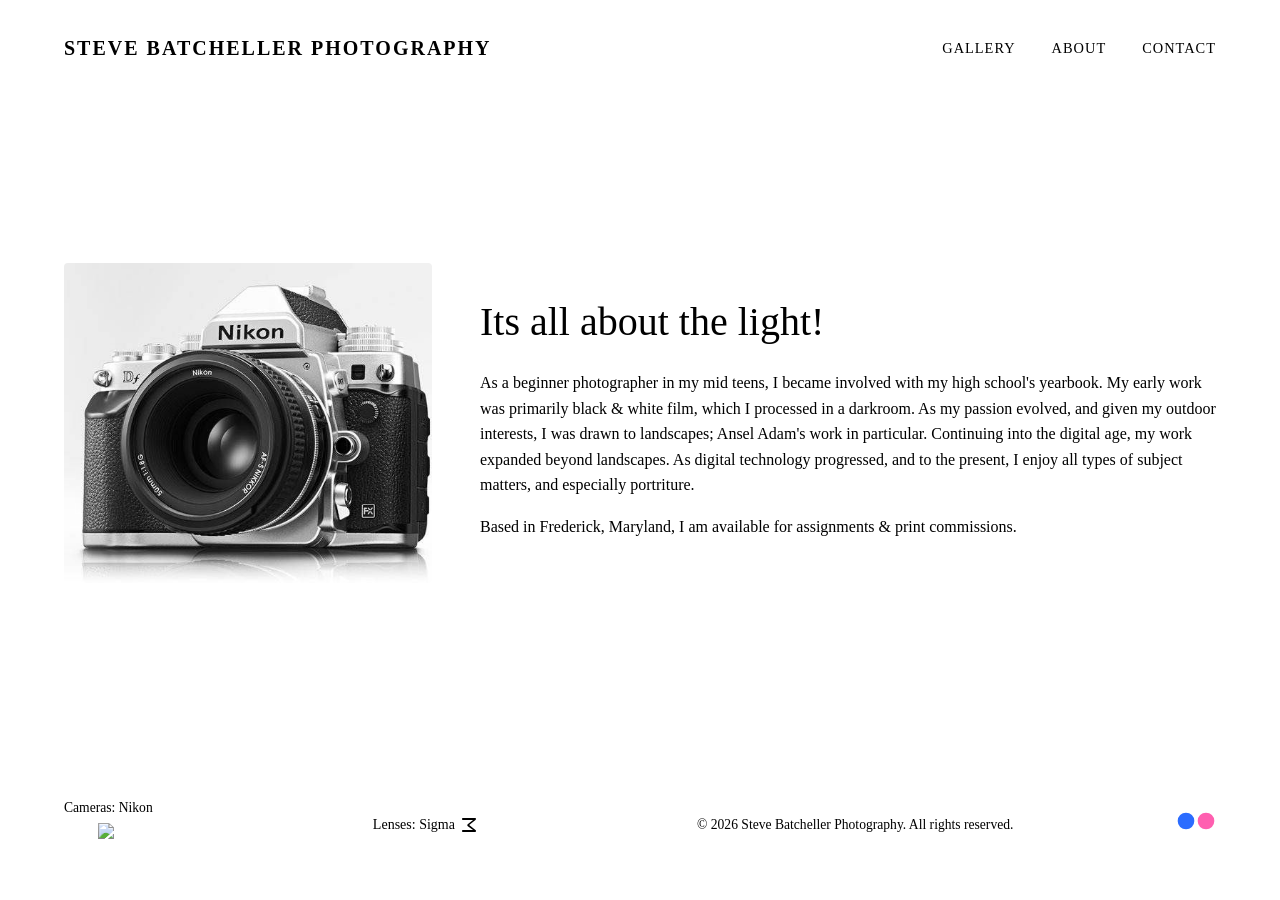
==== about.html @ 99f414e2 "Initial project code" ====
<!DOCTYPE html>
<html lang="en">
<head>
  <meta charset="UTF-8">
  <meta name="viewport" content="width=device-width, initial-scale=1.0">
  <title>About | S Batcheller</title>
  <link rel="stylesheet" href="styles.css">
</head>
<body>
  <header>
    <a href="index.html" class="logo">Steve Batcheller Photography</a>
    <nav>
      <a href="index.html">Gallery</a>
      <a href="about.html" class="active">About</a>
      <a href="contact.html">Contact</a>
    </nav>
  </header>

  <main class="about-container">
    <img src="images/nikon-Df.jpg" alt="Photographer Portrait" class="about-portrait">
    <div class="about-text">
      <h1>Its all about the light!</h1>
      <p>As a beginner photographer in my mid teens, I became involved with my high school's yearbook. My early work was primarily black & white film, which I processed in a darkroom. As my passion evolved, and given my outdoor interests, I was drawn to landscapes; Ansel Adam's work in particular. Continuing into the digital age, my work expanded beyond landscapes. As digital technology progressed, and to the present, I enjoy all types of subject matters, and especially portriture.</p>
      <p>Based in Frederick, Maryland, I am available for assignments & print commissions.</p>
    </div>
  </main>

 <footer class="site-footer">
  <div class="nikon-badge"> 
    <span>Cameras: Nikon</span>
    <img src="images/nikon-yellow-logo.png" alt="Nikon logo" width="20" height="20">
  </div>

  <footer class="secondary-footer">
  <span>Lenses: Sigma</span>
  <svg class="sigma-logo" viewBox="0 0 448 512" aria-label="Sigma Logo" role="img">
    <path fill="currentColor" d="M448 64c0-17.7-14.3-32-32-32H32C14.3 32 0 46.3 0 64s14.3 32 32 32h322.8L183.1 230.4c-9.9 8.8-15.1 21.6-14.3 34.8s7.3 25.1 17.8 32.3l168.3 118.5H32c-17.7 0-32 14.3-32 32s14.3 32 32 32h384c17.7 0 32-14.3 32-32 0-11.9-6.6-22.8-17.2-28.3L229.7 256 430.8 92.3C441.4 86.8 448 75.9 448 64z"/>
  </svg>
</footer>

  <p>&copy; 2026 Steve Batcheller Photography. All rights reserved.</p>
  <div class="social-links">
      <!-- SVG Flickr Icon with Placeholder Link -->
      <a href="https://www.flickr.com/photos/mr_b_darkroom" aria-label="Flickr">
  <svg viewBox="0 0 24 12" width="40" height="20" xmlns="http://www.w3.org/2000/svg" aria-hidden="true">
    <circle cx="6" cy="6" r="5" fill="#2b6cff"/>
    <circle cx="18" cy="6" r="5" fill="#ff5fb0"/>
  </svg>
</a>
    </div>

</footer>
</body>
</html>
---- styles.css ----
style.css

/* Base Styles & Dark Theme Tokens */
:root {
  --bg-color: #0f0f11;
  --card-bg: #18181c;
  --text-main: #f0f0f2;
  --text-muted: #a0a0ab;
  --accent-color: #e2b714;
  --border-color: #27272a;
  --font-family: -apple-system, BlinkMacSystemFont, "Segoe UI", Roboto, Helvetica, Arial, sans-serif;
}

* {
  box-sizing: border-box;
  margin: 0;
  padding: 0;
}

body {
  background-color: var(--bg-color);
  color: var(--text-main);
  font-family: var(--font-family);
  line-height: 1.6;
  min-height: 100vh;
  display: flex;
  flex-direction: column;
}

/* Header & Navigation */
header {
  padding: 2rem 5%;
  display: flex;
  justify-content: space-between;
  align-items: center;
  border-bottom: 1px solid var(--border-color);
}

.logo {
  font-size: 1.25rem;
  font-weight: 600;
  letter-spacing: 2px;
  text-transform: uppercase;
  color: var(--text-main);
  text-decoration: none;
}

nav a {
  color: var(--text-muted);
  text-decoration: none;
  margin-left: 2rem;
  font-size: 0.9rem;
  text-transform: uppercase;
  letter-spacing: 1px;
  transition: color 0.3s ease;
}

nav a:hover,
nav a.active {
  color: var(--text-main);
}

/* Container */
main {
  flex: 1;
  max-width: 1200px;
  width: 90%;
  margin: 3rem auto;
}

/* Gallery Styles (Masonry / Varied Grid) */
.gallery-grid {
  display: grid;
  grid-template-columns: repeat(auto-fill, minmax(300px, 1fr));
  grid-auto-rows: 250px;
  grid-auto-flow: dense;
  gap: 1.5rem;
}

/* Grid Spans for various image sizes */
.gallery-item {
  position: relative;
  overflow: hidden;
  border-radius: 4px;
  background-color: var(--card-bg);
}

.gallery-item.tall { grid-row: span 2; }
.gallery-item.wide { grid-column: span 2; }

.gallery-item img {
  width: 100%;
  height: 100%;
  object-fit: cover;
  display: block;
  transition: transform 0.5s ease;
}

.gallery-item:hover img {
  transform: scale(1.05);
}

/* Template Style Captions */
.caption {
  position: absolute;
  inset: 0;
  background: linear-gradient(to top, rgba(0,0,0,0.85) 0%, rgba(0,0,0,0) 60%);
  display: flex;
  flex-direction: column;
  justify-content: flex-end;
  padding: 1.5rem;
  opacity: 0;
  transition: opacity 0.3s ease;
}

.gallery-item:hover .caption {
  opacity: 1;
}

.caption-title {
  font-size: 1.1rem;
  font-weight: 500;
  color: #ffffff;
}

.caption-meta {
  font-size: 0.8rem;
  color: rgba(255, 255, 255, 0.75);
  margin-top: 0.25rem;
  font-family: monospace;
}

/* About Page */
.about-container {
  display: grid;
  grid-template-columns: 1fr 2fr;
  gap: 3rem;
  align-items: center;
}

.about-portrait {
  width: 100%;
  border-radius: 4px;
  filter: grayscale(100%);
}

.about-text h1 {
  font-size: 2.5rem;
  margin-bottom: 1rem;
  font-weight: 300;
}

.about-text p {
  color: var(--text-muted);
  margin-bottom: 1rem;
}

/* Footer & Social Icons */
footer {
  padding: 2rem 5%;
  border-top: 1px solid var(--border-color);
  display: flex;
  justify-content: space-between;
  align-items: center;
  font-size: 0.85rem;
  color: var(--text-muted);
}

.nikon-badge {
  margin-bottom: 10px;
  text-align: center;
}

.nikon-badge img {
  display: block;
  margin: 4px auto 0;
  width: 20px;
  height: 20px;
  flex-direction: column;
  gap: 8px;
}

.secondary-footer {
    display: flex;
    align-items: center;
    gap: 6px;
    font-size: 14px;
  }

  .sigma-logo {
  width: 16px !important;
  height: 16px !important;
  flex-shrink: 0;
  flex-grow: 0;       /* Prevent it from growing */
  flex-basis: 16px;   /* Set the base size explicitly */
  display: block;     /* Removes inline alignment quirks */
  object-fit: contain; /* Ensures aspect ratio is kept */
}

/* Contact page footer */
.contact-footer {
  background-color: #111111;
  padding: 28px 20px;
}

/* Centers the phone and email buttons */
.contact-footer__inner {
  display: flex;
  align-items: center;
  justify-content: center;
  gap: 16px;
  max-width: 1200px;
  margin: 0 auto;
}

/* Circular icon links */
.contact-footer__item {
  display: inline-flex;
  align-items: center;
  justify-content: center;
  width: 48px;
  height: 48px;
  color: #ffffff;
  background-color: transparent;
  border: 1px solid rgba(255, 255, 255, 0.7);
  border-radius: 50%;
  text-decoration: none;
  transition:
    background-color 0.2s ease,
    border-color 0.2s ease,
    color 0.2s ease,
    transform 0.2s ease;
}

/* SVG icons inherit their color from the link */
.contact-footer__icon {
  width: 22px;
  height: 22px;
  fill: currentColor;
}

/* Mouse hover and keyboard focus */
.contact-footer__item:hover,
.contact-footer__item:focus-visible {
  color: #111111;
  background-color: #ffffff;
  border-color: #ffffff;
  transform: translateY(-3px);
  outline: none;
}

/* Clear keyboard navigation indicator */
.contact-footer__item:focus-visible {
  box-shadow: 0 0 0 3px rgba(255, 255, 255, 0.45);
}

/* Hides text visually while keeping it available to screen readers */
.sr-only {
  position: absolute;
  width: 1px;
  height: 1px;
  padding: 0;
  margin: -1px;
  overflow: hidden;
  clip: rect(0, 0, 0, 0);
  white-space: nowrap;
  border: 0;
}

/* Slightly smaller circular buttons on very narrow screens */
@media (max-width: 360px) {
  .contact-footer__inner {
    gap: 12px;
  }

  .contact-footer__item {
    width: 44px;
    height: 44px;
  }

  .contact-footer__icon {
    width: 20px;
    height: 20px;
  }
}

/* Responsive tweaks */
@media (max-width: 768px) {
  .about-container { grid-template-columns: 1fr; }
  .gallery-item.wide { grid-column: span 1; }
}
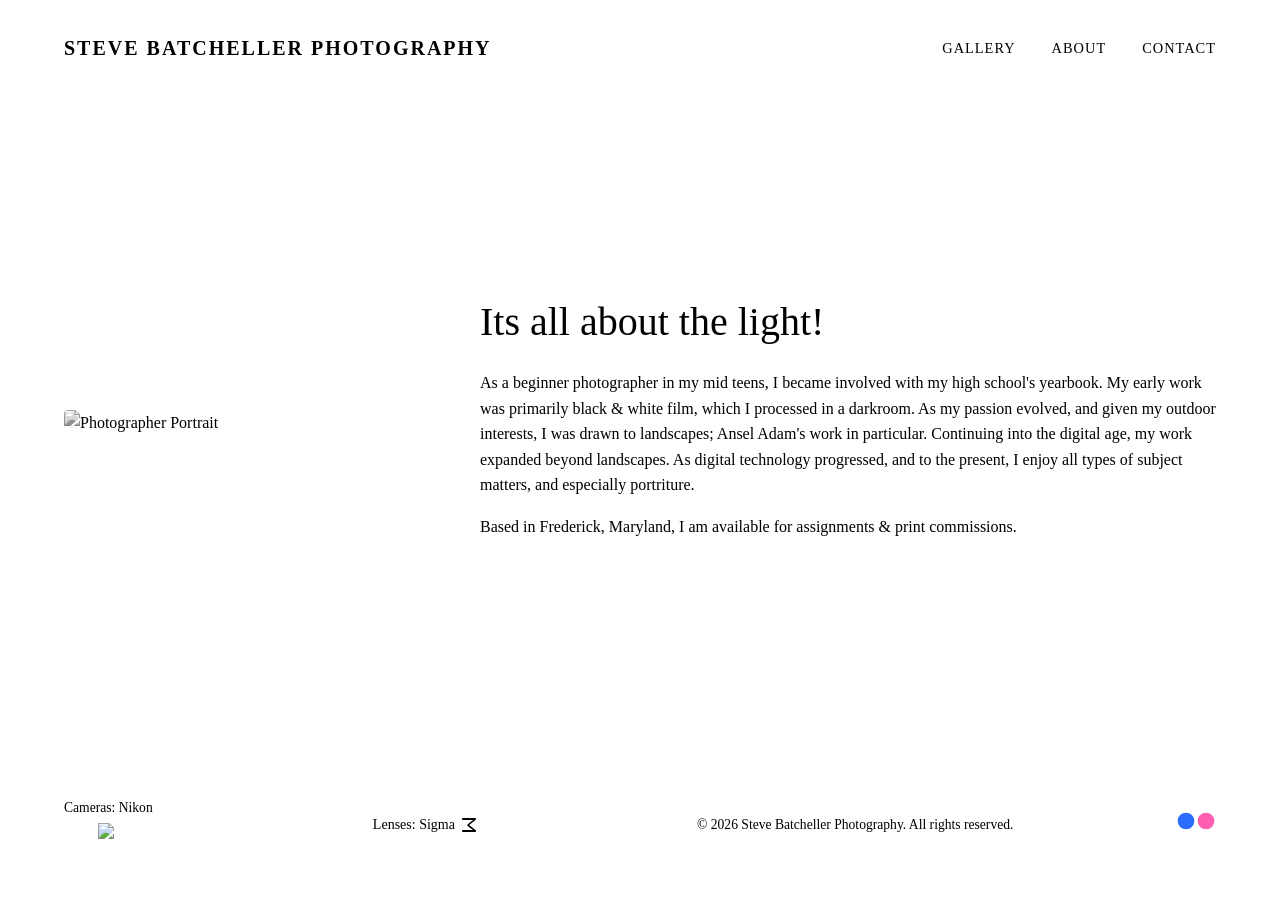
==== commit c4121d8e: "Updated image path to match repository structure" ====
--- a/about.html
+++ b/about.html
@@ -17,7 +17,7 @@
   </header>
 
   <main class="about-container">
-    <img src="images/nikon-Df.jpg" alt="Photographer Portrait" class="about-portrait">
+    <img src="nikon-Df.jpg" alt="Photographer Portrait" class="about-portrait">
     <div class="about-text">
       <h1>Its all about the light!</h1>
       <p>As a beginner photographer in my mid teens, I became involved with my high school's yearbook. My early work was primarily black & white film, which I processed in a darkroom. As my passion evolved, and given my outdoor interests, I was drawn to landscapes; Ansel Adam's work in particular. Continuing into the digital age, my work expanded beyond landscapes. As digital technology progressed, and to the present, I enjoy all types of subject matters, and especially portriture.</p>
@@ -28,7 +28,7 @@
  <footer class="site-footer">
   <div class="nikon-badge"> 
     <span>Cameras: Nikon</span>
-    <img src="images/nikon-yellow-logo.png" alt="Nikon logo" width="20" height="20">
+    <img src="nikon-yellow-logo.png" alt="Nikon logo" width="20" height="20">
   </div>
 
   <footer class="secondary-footer">
@@ -51,4 +51,4 @@
 
 </footer>
 </body>
-</html>+</html>
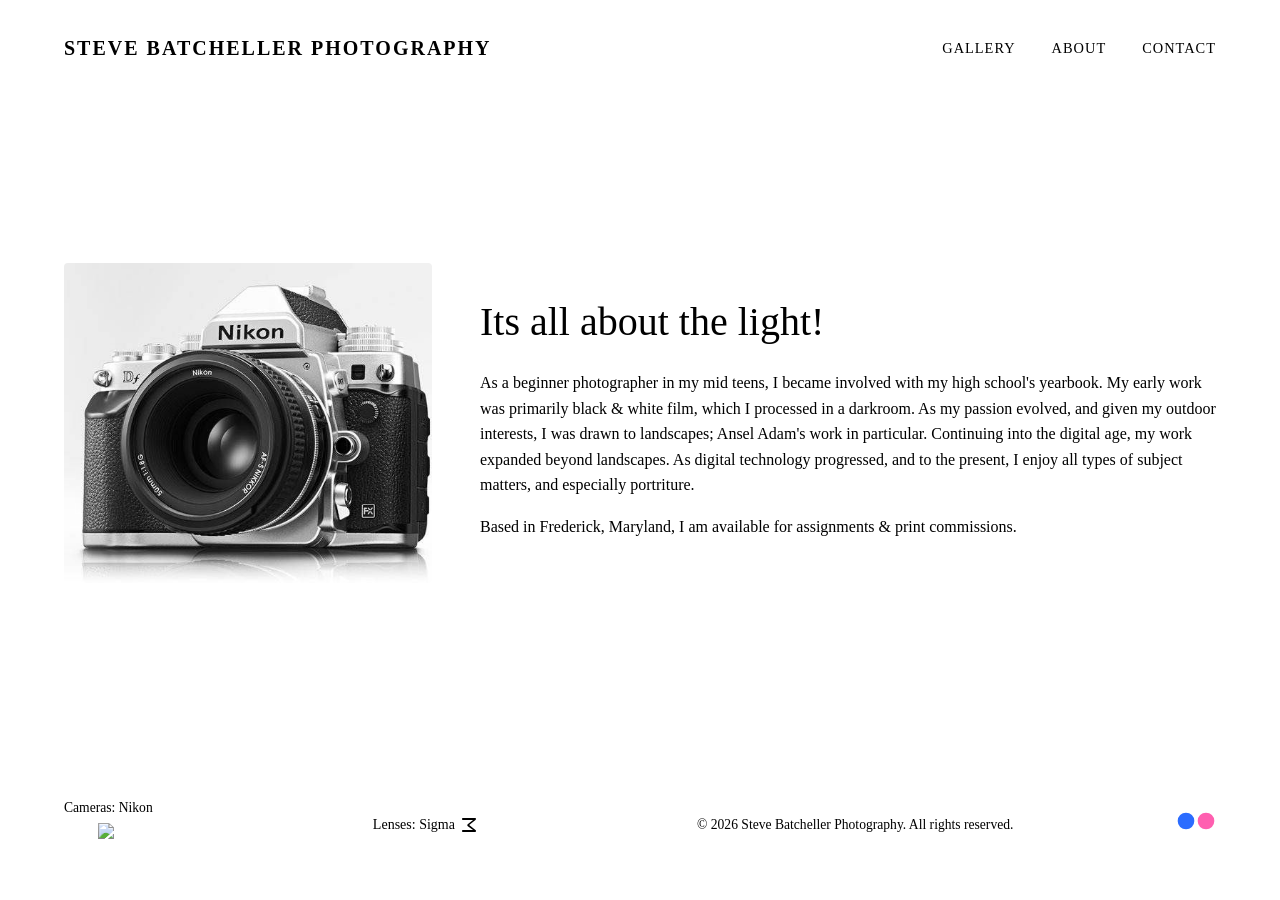
==== commit c583c81d: "Restore images / prefix in image path" ====
--- a/about.html
+++ b/about.html
@@ -17,7 +17,7 @@
   </header>
 
   <main class="about-container">
-    <img src="nikon-Df.jpg" alt="Photographer Portrait" class="about-portrait">
+    <img src="images/nikon-Df.jpg" alt="Photographer Portrait" class="about-portrait">
     <div class="about-text">
       <h1>Its all about the light!</h1>
       <p>As a beginner photographer in my mid teens, I became involved with my high school's yearbook. My early work was primarily black & white film, which I processed in a darkroom. As my passion evolved, and given my outdoor interests, I was drawn to landscapes; Ansel Adam's work in particular. Continuing into the digital age, my work expanded beyond landscapes. As digital technology progressed, and to the present, I enjoy all types of subject matters, and especially portriture.</p>
@@ -28,7 +28,7 @@
  <footer class="site-footer">
   <div class="nikon-badge"> 
     <span>Cameras: Nikon</span>
-    <img src="nikon-yellow-logo.png" alt="Nikon logo" width="20" height="20">
+    <img src="images/nikon-yellow-logo.png" alt="Nikon logo" width="20" height="20">
   </div>
 
   <footer class="secondary-footer">
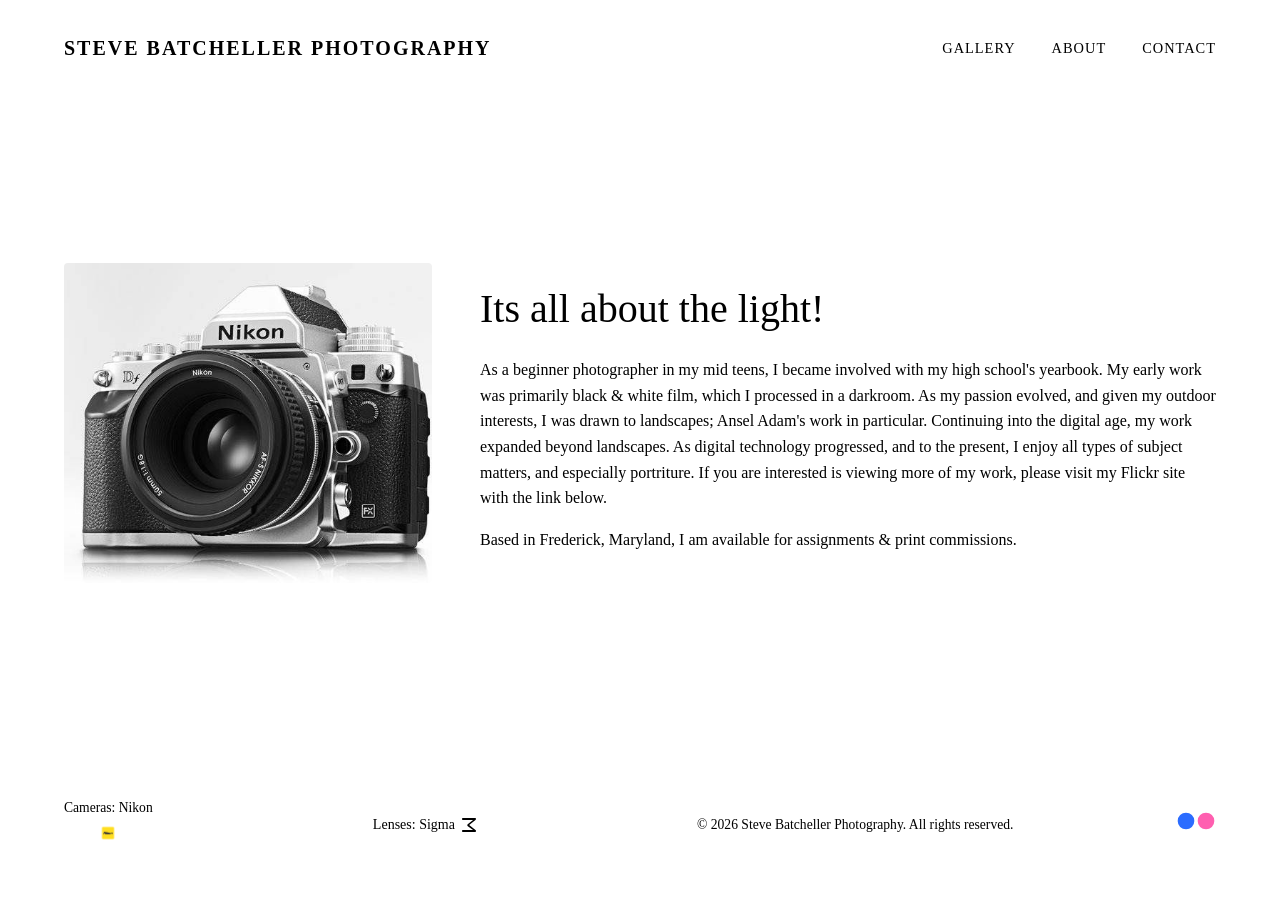
==== commit 5b2e4bf7: "Added reference to Flickr account" ====
--- a/about.html
+++ b/about.html
@@ -20,7 +20,7 @@
     <img src="images/nikon-Df.jpg" alt="Photographer Portrait" class="about-portrait">
     <div class="about-text">
       <h1>Its all about the light!</h1>
-      <p>As a beginner photographer in my mid teens, I became involved with my high school's yearbook. My early work was primarily black & white film, which I processed in a darkroom. As my passion evolved, and given my outdoor interests, I was drawn to landscapes; Ansel Adam's work in particular. Continuing into the digital age, my work expanded beyond landscapes. As digital technology progressed, and to the present, I enjoy all types of subject matters, and especially portriture.</p>
+      <p>As a beginner photographer in my mid teens, I became involved with my high school's yearbook. My early work was primarily black & white film, which I processed in a darkroom. As my passion evolved, and given my outdoor interests, I was drawn to landscapes; Ansel Adam's work in particular. Continuing into the digital age, my work expanded beyond landscapes. As digital technology progressed, and to the present, I enjoy all types of subject matters, and especially portriture. If you are interested is viewing more of my work, please visit my Flickr site with the link below.</p>
       <p>Based in Frederick, Maryland, I am available for assignments & print commissions.</p>
     </div>
   </main>
